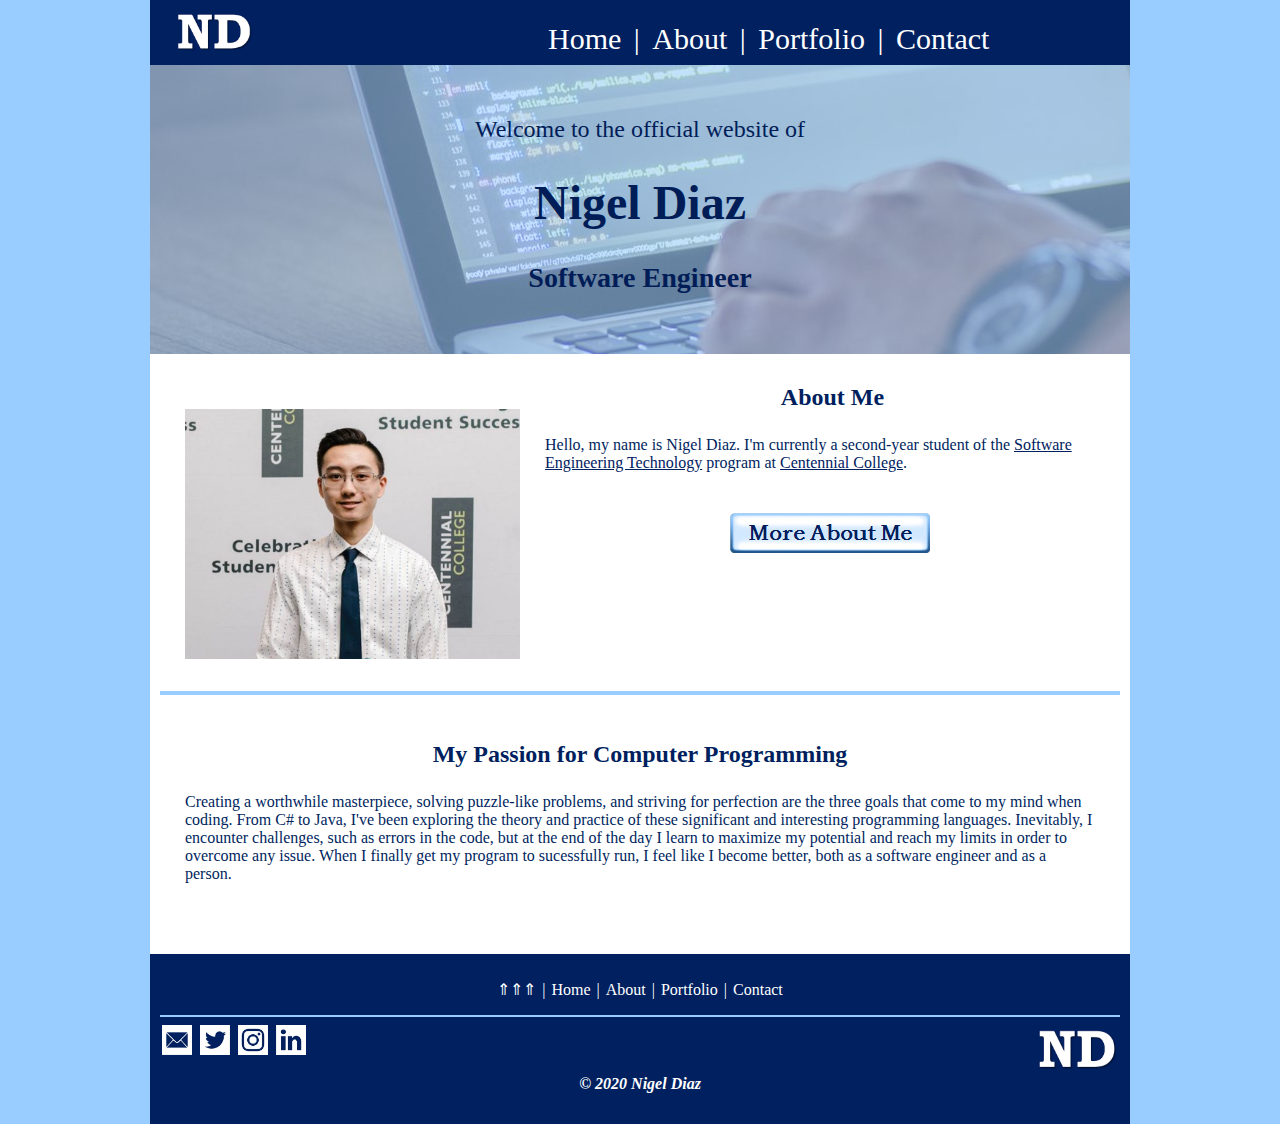
==== index.html @ babd36cc "Initial Commit" ====
﻿<!DOCTYPE html>
<!--Created by: Nigel Diaz - Created on: March 21, 2020 - Updated on March 24, 2020-->
<html dir="ltr" lang="en">

<head>
    <meta content="text/html; charset=utf-8" http-equiv="Content-Type" />
    <meta content="en-ca" http-equiv="Content-Language" />
    <link rel = "icon" href = "images/logo.png" />
    <title>Nigel Diaz</title>
    <meta content="nigel diaz, nigel, diaz, software engineer, software developer, programmer" name="keywords" />
    <meta content="This is the official website of Nigel Diaz. This site features Nigel's pre-career story and discusses about his passion for software engineering practices." name="description" />
    <link href="NigelDiazStyles.css" rel="stylesheet" type="text/css" />
        
</head>

<body onload="FP_preloadImgs(/*url*/'[R]file:/C:/Users/nigel/Documents/Nigel Diaz's Website Project/Nigel Diaz/[R]file:/C:/Users/nigel/Documents/Nigel Diaz's Website Project/Nigel Diaz/[R]file:/C:/Users/nigel/Documents/Nigel Diaz's Website Project/Nigel Diaz/[R]file:/C:/Users/nigel/Documents/Nigel Diaz's Website Project/Nigel Diaz/[R]file:/C:/Users/nigel/Documents/Nigel Diaz's Website Project/Nigel Diaz/images/button25.jpg',/*url*/'[R]file:/C:/Users/nigel/Documents/Nigel Diaz's Website Project/Nigel Diaz/images/button26.jpg''''''''',/*url*/'file:/C:/Users/nigel/AppData/Local/Microsoft/Windows/INetCache/Microsoft Expression Web 4/button2C.jpg'''',/*url*/'[R]file:///C:/Users/nigel/Documents/GitHub/nigeldiaz.github.io/nigeldiaz.github.io/[R]file:///C:/Users/nigel/Documents/GitHub/nigeldiaz.github.io/nigeldiaz.github.io/[R]file:///C:/Users/nigel/Documents/GitHub/nigeldiaz.github.io/nigeldiaz.github.io/[R]file:///C:/Users/nigel/Documents/Nigel Diaz's Website Project/Nigel Diaz/[R]file:///C:/Users/nigel/Documents/Nigel Diaz's Website Project/Nigel Diaz/[R]file:///C:/Users/nigel/Documents/Nigel Diaz's Website Project/Nigel Diaz/[R]file:///C:/Users/nigel/Documents/Nigel Diaz's Website Project/Nigel Diaz/[R]file:///C:/Users/nigel/Documents/Nigel Diaz's Website Project/Nigel Diaz/[R]file:///C:/Users/nigel/Documents/Nigel Diaz's Website Project/Nigel Diaz/[R]file:///C:/Users/nigel/Documents/Nigel Diaz's Website Project/Nigel Diaz/[R]file:///C:/Users/nigel/Documents/Nigel Diaz's Website Project/Nigel Diaz/[R]file:///C:/Users/nigel/Documents/Nigel Diaz's Website Project/Nigel Diaz/[R]file:///C:/Users/nigel/Documents/Nigel Diaz's Website Project/Nigel Diaz/[R]file:///C:/Users/nigel/Documents/Nigel Diaz's Website Project/Nigel Diaz/[R]file:///C:/Users/nigel/Documents/Nigel Diaz's Website Project/Nigel Diaz/[R]file:///C:/Users/nigel/Documents/Nigel Diaz's Website Project/Nigel Diaz/[R]file:///C:/Users/nigel/Documents/Nigel Diaz's Website Project/Nigel Diaz/[R]file:///C:/Users/nigel/Documents/Nigel Diaz's Website Project/Nigel Diaz/[R]file:///C:/Users/nigel/Documents/Nigel Diaz's Website Project/Nigel Diaz/[R]file:///C:/Users/nigel/Documents/Nigel Diaz's Website Project/Nigel Diaz/[R]file:///C:/Users/nigel/Documents/Nigel Diaz's Website Project/Nigel Diaz/[R]file:///C:/Users/nigel/Documents/Nigel Diaz's Website Project/Nigel Diaz/[R]file:///C:/Users/nigel/Documents/Nigel Diaz's Website Project/Nigel Diaz/[R]file:///C:/Users/nigel/Documents/Nigel Diaz's Website Project/Nigel Diaz/[R]file:///C:/Users/nigel/Documents/Nigel Diaz's Website Project/Nigel Diaz/[R]file:///C:/Users/nigel/Documents/Nigel Diaz's Website Project/Nigel Diaz/[R]file:///C:/Users/nigel/Documents/Nigel Diaz's Website Project/Nigel Diaz/[R]file:///C:/Users/nigel/Documents/Nigel Diaz's Website Project/Nigel Diaz/[R]file:///C:/Users/nigel/Documents/Nigel Diaz's Website Project/Nigel Diaz/[R]file:///C:/Users/nigel/Documents/Nigel Diaz's Website Project/Nigel Diaz/[R]file:///C:/Users/nigel/Documents/Nigel Diaz's Website Project/Nigel Diaz/[R]file:///C:/Users/nigel/Documents/Nigel Diaz's Website Project/Nigel Diaz/[R]file:///C:/Users/nigel/Documents/Nigel Diaz's Website Project/Nigel Diaz/[R]file:///C:/Users/nigel/Documents/Nigel Diaz's Website Project/Nigel Diaz/[R]file:///C:/Users/nigel/Documents/Nigel Diaz's Website Project/Nigel Diaz/[R]file:///C:/Users/nigel/Documents/Nigel Diaz's Website Project/Nigel Diaz/[R]file:///C:/Users/nigel/Documents/Nigel Diaz's Website Project/Nigel Diaz/[R]file:///C:/Users/nigel/Documents/Nigel Diaz's Website Project/Nigel Diaz/[R]file:///C:/Users/nigel/Documents/Nigel Diaz's Website Project/Nigel Diaz/[R]file:///C:/Users/nigel/Documents/Nigel Diaz's Website Project/Nigel Diaz/[R]file:///C:/Users/nigel/Documents/Nigel Diaz's Website Project/Nigel Diaz/[R]file:///C:/Users/nigel/Documents/Nigel Diaz's Website Project/Nigel Diaz/[R]file:///C:/Users/nigel/Documents/Nigel Diaz's Website Project/Nigel Diaz/[R]file:///C:/Users/nigel/Documents/Nigel Diaz's Website Project/Nigel Diaz/[R]file:///C:/Users/nigel/Documents/Nigel Diaz's Website Project/Nigel Diaz/[R]file:///C:/Users/nigel/Documents/Nigel Diaz's Website Project/Nigel Diaz/[R]file:///C:/Users/nigel/Documents/Nigel Diaz's Website Project/Nigel Diaz/[R]file:///C:/Users/nigel/Documents/Nigel Diaz's Website Project/Nigel Diaz/[R]file:///C:/Users/nigel/Documents/Nigel Diaz's Website Project/Nigel Diaz/[R]file:///C:/Users/nigel/Documents/Nigel Diaz's Website Project/Nigel Diaz/[R]file:///C:/Users/nigel/Documents/Nigel Diaz's Website Project/Nigel Diaz/[R]file:///C:/Users/nigel/Documents/Nigel Diaz's Website Project/Nigel Diaz/[R]file:///C:/Users/nigel/Documents/Nigel Diaz's Website Project/Nigel Diaz/[R]file:///C:/Users/nigel/Documents/Nigel Diaz's Website Project/Nigel Diaz/[R]file:///C:/Users/nigel/Documents/Nigel Diaz's Website Project/Nigel Diaz/[R]file:///C:/Users/nigel/Documents/Nigel Diaz's Website Project/Nigel Diaz/[R]file:///C:/Users/nigel/Documents/Nigel Diaz's Website Project/Nigel Diaz/[R]file:///C:/Users/nigel/Documents/Nigel Diaz's Website Project/Nigel Diaz/[R]file:///C:/Users/nigel/Documents/Nigel Diaz's Website Project/Nigel Diaz/[R]file:///C:/Users/nigel/Documents/Nigel Diaz's Website Project/Nigel Diaz/[R]file:///C:/Users/nigel/Documents/Nigel Diaz's Website Project/Nigel Diaz/[R]file:///C:/Users/nigel/Documents/Nigel Diaz's Website Project/Nigel Diaz/[R]file:///C:/Users/nigel/Documents/Nigel Diaz's Website Project/Nigel Diaz/[R]file:///C:/Users/nigel/Documents/Nigel Diaz's Website Project/Nigel Diaz/[R]file:///C:/Users/nigel/Documents/Nigel Diaz's Website Project/Nigel Diaz/[R]file:///C:/Users/nigel/Documents/Nigel Diaz's Website Project/Nigel Diaz/[R]file:///C:/Users/nigel/Documents/Nigel Diaz's Website Project/Nigel Diaz/images/button2D.jpg''''''''''''''''''''''''''''''''''''''''''''''''''''''''''''''''''''''''''''''''''''''''''''''''''''''''''''''''''''''''''''''''''''')">
<div id="allPage">

    <header>
        <div id="header" style="position: absolute; width: 980px; height: 65px; z-index: 1; left: 0px; top: 0px;">
            <div id="headerLogo" style="position: absolute; left: 11px; top: 7px; height: 51px; width: 96px; z-index: 1;">   
                <a href="index.html" title="The Official Website of Nigel Diaz">
                    <img alt="website logo" onmouseover="hoverHeaderLogo(this);" onmouseout="unhoverHeaderLogo(this);" src="images/header_logo.png" width="96" />
                </a>
            </div>
            <div id="navBar" style="position: absolute; left: 393px; top: 22px; width: 583px; height: 39px; z-index: 1">
                 <a href="index.html">Home</a> |
                 <a href="#">About</a> |
                 <a href="portfolio.html">Portfolio</a> |
                 <a href="#">Contact</a>
            </div>

        </div>
    </header>  
    
    <div id="pageTitle" style="position: absolute; left: 0px; top: 65px; width: 980px; height: 290px; z-index: 1">
        <br>
        <p>Welcome to the official website of</p>     
        <h1>Nigel Diaz</h1>
        <h3>Software Engineer</h3>  
    </div>
    
    <div id="pageInfo" style="position: absolute; left: 0px; top: 354px; width: 960px; height: 580px; z-index: 1">        
        <article>
            <img alt="Nigel Diaz at Centennial College Student Awards 2019" title="Nigel Diaz at Centennial College Student Awards 2019" src="images/Nigel_Diaz.jpg" height="250px" style="float:left; margin:25px;">
            <h2>About Me</h2>
            <p>
                Hello, my name is Nigel Diaz. I'm currently a second-year student of the 
		        <a href="https://www.centennialcollege.ca/programs-courses/schools/school-of-engineering-technology-and-applied-science/" title="Visit SETAS website" target="_blank">Software Engineering Technology</a> 
		        program at <a href="https://www.centennialcollege.ca/" title="Visit Centennial College's website" target="_blank">Centennial College</a>.
		    </p>
		    <a id="btnAboutMe" href="about.html" title="Get to know more about me">
	            <img alt="More About Me" height="40" onmousedown="clickAboutBtn(this);" onmouseout="unhoverAboutBtn(this);" onmouseover="hoverAboutBtn(this);" onmouseup="hoverAboutBtn(this);" src="images/button2B.jpg" style="border: 0" width="200">
	        </a>
	    </article>
	    
	    <br><br><br><br><br><br><br>
		<hr style = "border-style:solid; border-color:#99CCFF; border-width:2px;">	
		<br>
		
		<article>
		    <h2>My Passion for Computer Programming</h2>
		    <p>
		        Creating a worthwhile masterpiece, solving puzzle-like problems, and striving for perfection are 
		        the three goals that come to my mind when coding. From C# to Java, I've been exploring the theory
		        and practice of these significant and interesting programming languages. Inevitably, I encounter 
		        challenges, such as errors in the code, but at the end of the day I learn to maximize my potential 
		        and reach my limits in order to overcome any issue. When I finally get my program 
		        to sucessfully run, I feel like I become better, both as a software engineer and as a person.    
		               
		    </p>
		</article>
		
    </div>    
    
   <footer>    
    	<div id="footer" style="position: absolute; width: 960px; height: 150px; z-index: 1; left: 0px; top: 954px;">
    	    <p id="footerNav">
    	        <a href="#header" title="Go back to top">&uArr;&uArr;&uArr;</a> | 
    	        <a href="index.html" title="Visit Home page">Home</a> | 
    	        <a href="#" title="Get to know more about me">About</a> | 
    	        <a href="portfolio.html" title="Check out my portfolio">Portfolio</a> | 
    	        <a href="#" title="Get in touch with me">Contact</a>
    	    </p> 	 
    	    
    	    <hr style = "border-style:solid; border-color:#99CCFF; border-width:1px;">	    
			<a href="mailto:ndiaz3@my.centennnialcollege.ca?subject=I'd like to get in touch with you" title="Send me an email"> 			   	    	
			    <img alt="Email Icon" onmouseover="hoverEmailIcon(this);" onmouseout="unhoverEmailIcon(this);" height="30" src="images/email_icon.jpg" width="30">
			</a>
			<a href="https://twitter.com/_nigeldiaz" target="_blank" title="Follow me on Twitter">  
			    <img alt="Twitter Icon" onmouseover="hoverTwitterIcon(this);" onmouseout="unhoverTwitterIcon(this);" height="30" src="images/twitter_icon.jpg" width="30">
			</a>
			<a href="https://instagram.com/_nigeldiaz" target="_blank" title="Follow me on Instagram">
			    <img alt="Instagram Icon" onmouseover="hoverInstagramIcon(this);" onmouseout="unhoverInstagramIcon(this);" height="30" src="images/instagram_icon.jpg" width="30">
			</a>
			<a href="https://linkedin.com/in/nigel-d-870860179" target="_blank" title="Connect with me on LinkedIn">
			    <img alt="LinkedIn Icon" onmouseover="hoverLinkedInIcon(this);" onmouseout="unhoverLinkedInIcon(this);" height="30" src="images/linkedin_icon.jpg" width="30">
			</a>		
			<div id="footerLogo" style="position: absolute; left: 875px; top: 69px; width: 103px; height: 56px; z-index: 1">
            	<a href="index.html" title="The Official Website of Nigel Diaz">
            	    <img alt="website logo" onmouseover="hoverHeaderLogo(this);" onmouseout="unhoverHeaderLogo(this);" src="images/header_logo.png" width="100">
            	</a>
            </div>

			<p><strong><em>&copy; 2020 Nigel Diaz</em></strong></p>
		</div>        
    </footer>
     
</div>
<script src="nigeldiaz.js"></script>
</body>

</html>
---- NigelDiazStyles.css ----
﻿#allPage {
	width: 980px;
	position: relative;
	margin-right: auto;
	margin-left: auto;
}
#header {
	background-color: #002060;
	color: #FFFFFF;
	font-family: "Bookman Old Style";
}
#header a {
	padding: 5px;
	text-decoration: none;
	color: #FFFFFF;
}
#header a:hover {
	color: #002060;
	background-color: #FFFFFF;
	font-weight: bold;
}
#headerLogo a:hover {
	background-color: #002060;
}
#navBar {
	font-size: 30px;
}
#footer {
	padding: 10px;
	color: #FFFFFF;
	background-color: #002060;
	font-family: "Bookman Old Style";
}
#footer a {
	text-decoration: none;
	color: #FFFFFF;
	padding: 5px 2px 5px 2px;
}
#footerNav a:hover {
	background-color: #FFFFFF;
	color: #002060;
	font-weight: bolder;
}
#footer p {
	text-align: center;
}
#pageTitle {
	background-image: url('images/background.jpg');
	text-align: center;
	font-family: "Bookman Old Style";
	font-size: x-large;
	color: #001D58;
}
#pageInfo {
	padding: 10px;
	background-color: #FFFFFF;
	font-family: "Bookman Old Style";
	font-size: medium;
	color: #001F5E;
}
#pageInfo p {
	padding: 5px 25px 25px 25px;
}
#pageInfo h2 {
	text-align: center;
}
#btnAboutMe {
	padding-left: 185px;
}
body {
	margin: 0px;
	background-color: #99CCFF;
}
a {
		color: #002060;
	}
a:active {
	color: #99CCFF;
}
a:hover {
	color: #99CCFF;
}
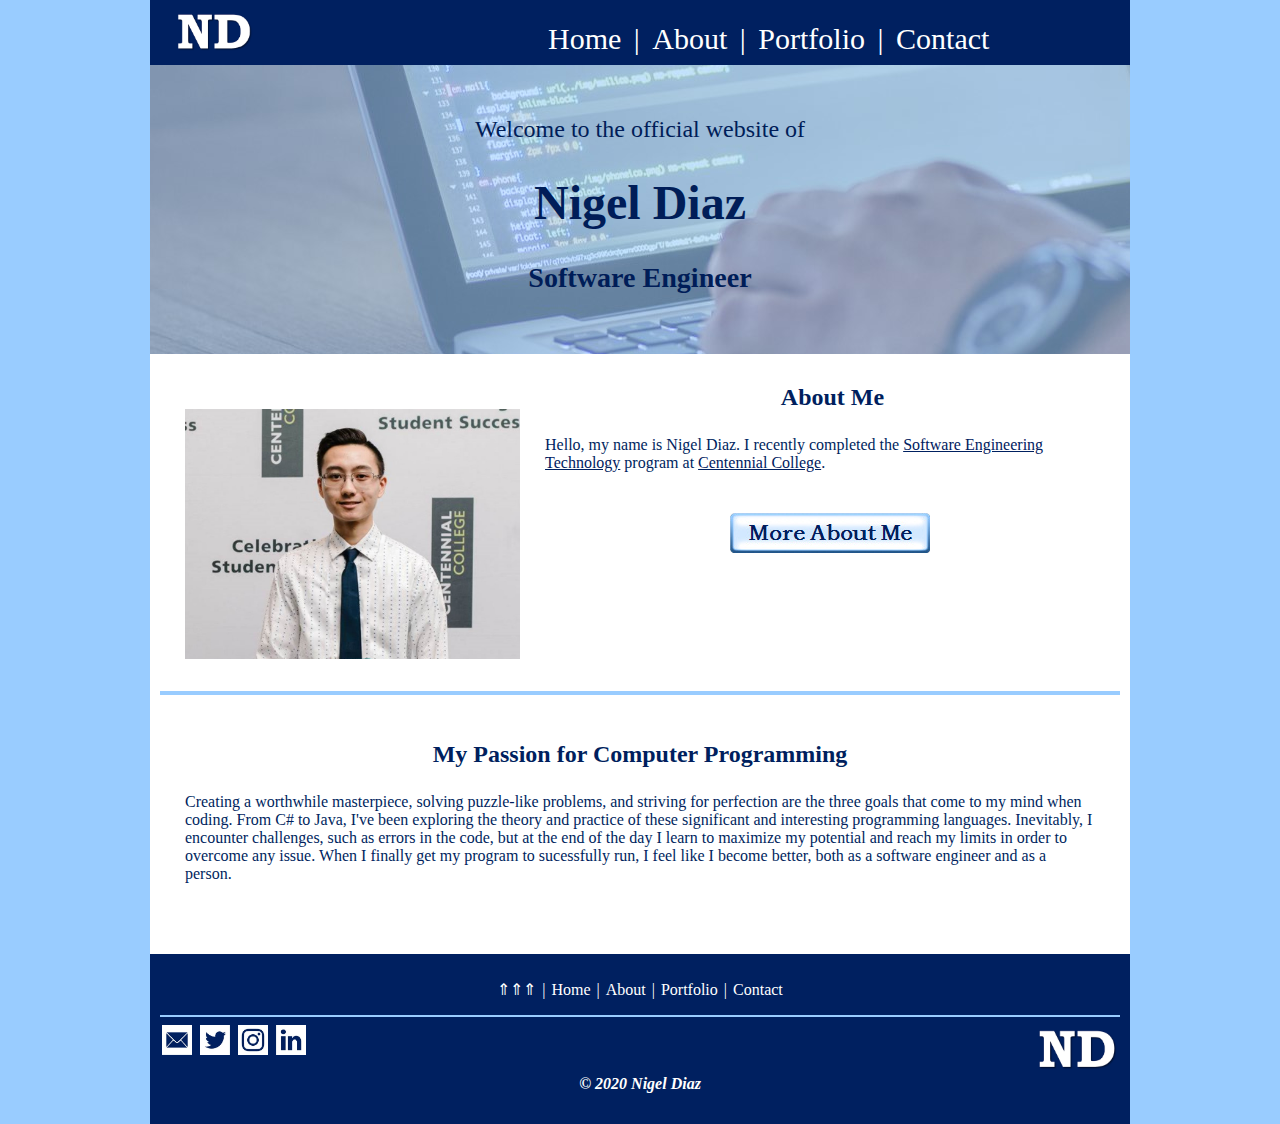
==== commit 7ad6c869: "Update index.html" ====
--- a/index.html
+++ b/index.html
@@ -13,7 +13,7 @@
         
 </head>
 
-<body onload="FP_preloadImgs(/*url*/'[R]file:/C:/Users/nigel/Documents/Nigel Diaz's Website Project/Nigel Diaz/[R]file:/C:/Users/nigel/Documents/Nigel Diaz's Website Project/Nigel Diaz/[R]file:/C:/Users/nigel/Documents/Nigel Diaz's Website Project/Nigel Diaz/[R]file:/C:/Users/nigel/Documents/Nigel Diaz's Website Project/Nigel Diaz/[R]file:/C:/Users/nigel/Documents/Nigel Diaz's Website Project/Nigel Diaz/images/button25.jpg',/*url*/'[R]file:/C:/Users/nigel/Documents/Nigel Diaz's Website Project/Nigel Diaz/images/button26.jpg''''''''',/*url*/'file:/C:/Users/nigel/AppData/Local/Microsoft/Windows/INetCache/Microsoft Expression Web 4/button2C.jpg'''',/*url*/'[R]file:///C:/Users/nigel/Documents/GitHub/nigeldiaz.github.io/nigeldiaz.github.io/[R]file:///C:/Users/nigel/Documents/GitHub/nigeldiaz.github.io/nigeldiaz.github.io/[R]file:///C:/Users/nigel/Documents/GitHub/nigeldiaz.github.io/nigeldiaz.github.io/[R]file:///C:/Users/nigel/Documents/Nigel Diaz's Website Project/Nigel Diaz/[R]file:///C:/Users/nigel/Documents/Nigel Diaz's Website Project/Nigel Diaz/[R]file:///C:/Users/nigel/Documents/Nigel Diaz's Website Project/Nigel Diaz/[R]file:///C:/Users/nigel/Documents/Nigel Diaz's Website Project/Nigel Diaz/[R]file:///C:/Users/nigel/Documents/Nigel Diaz's Website Project/Nigel Diaz/[R]file:///C:/Users/nigel/Documents/Nigel Diaz's Website Project/Nigel Diaz/[R]file:///C:/Users/nigel/Documents/Nigel Diaz's Website Project/Nigel Diaz/[R]file:///C:/Users/nigel/Documents/Nigel Diaz's Website Project/Nigel Diaz/[R]file:///C:/Users/nigel/Documents/Nigel Diaz's Website Project/Nigel Diaz/[R]file:///C:/Users/nigel/Documents/Nigel Diaz's Website Project/Nigel Diaz/[R]file:///C:/Users/nigel/Documents/Nigel Diaz's Website Project/Nigel Diaz/[R]file:///C:/Users/nigel/Documents/Nigel Diaz's Website Project/Nigel Diaz/[R]file:///C:/Users/nigel/Documents/Nigel Diaz's Website Project/Nigel Diaz/[R]file:///C:/Users/nigel/Documents/Nigel Diaz's Website Project/Nigel Diaz/[R]file:///C:/Users/nigel/Documents/Nigel Diaz's Website Project/Nigel Diaz/[R]file:///C:/Users/nigel/Documents/Nigel Diaz's Website Project/Nigel Diaz/[R]file:///C:/Users/nigel/Documents/Nigel Diaz's Website Project/Nigel Diaz/[R]file:///C:/Users/nigel/Documents/Nigel Diaz's Website Project/Nigel Diaz/[R]file:///C:/Users/nigel/Documents/Nigel Diaz's Website Project/Nigel Diaz/[R]file:///C:/Users/nigel/Documents/Nigel Diaz's Website Project/Nigel Diaz/[R]file:///C:/Users/nigel/Documents/Nigel Diaz's Website Project/Nigel Diaz/[R]file:///C:/Users/nigel/Documents/Nigel Diaz's Website Project/Nigel Diaz/[R]file:///C:/Users/nigel/Documents/Nigel Diaz's Website Project/Nigel Diaz/[R]file:///C:/Users/nigel/Documents/Nigel Diaz's Website Project/Nigel Diaz/[R]file:///C:/Users/nigel/Documents/Nigel Diaz's Website Project/Nigel Diaz/[R]file:///C:/Users/nigel/Documents/Nigel Diaz's Website Project/Nigel Diaz/[R]file:///C:/Users/nigel/Documents/Nigel Diaz's Website Project/Nigel Diaz/[R]file:///C:/Users/nigel/Documents/Nigel Diaz's Website Project/Nigel Diaz/[R]file:///C:/Users/nigel/Documents/Nigel Diaz's Website Project/Nigel Diaz/[R]file:///C:/Users/nigel/Documents/Nigel Diaz's Website Project/Nigel Diaz/[R]file:///C:/Users/nigel/Documents/Nigel Diaz's Website Project/Nigel Diaz/[R]file:///C:/Users/nigel/Documents/Nigel Diaz's Website Project/Nigel Diaz/[R]file:///C:/Users/nigel/Documents/Nigel Diaz's Website Project/Nigel Diaz/[R]file:///C:/Users/nigel/Documents/Nigel Diaz's Website Project/Nigel Diaz/[R]file:///C:/Users/nigel/Documents/Nigel Diaz's Website Project/Nigel Diaz/[R]file:///C:/Users/nigel/Documents/Nigel Diaz's Website Project/Nigel Diaz/[R]file:///C:/Users/nigel/Documents/Nigel Diaz's Website Project/Nigel Diaz/[R]file:///C:/Users/nigel/Documents/Nigel Diaz's Website Project/Nigel Diaz/[R]file:///C:/Users/nigel/Documents/Nigel Diaz's Website Project/Nigel Diaz/[R]file:///C:/Users/nigel/Documents/Nigel Diaz's Website Project/Nigel Diaz/[R]file:///C:/Users/nigel/Documents/Nigel Diaz's Website Project/Nigel Diaz/[R]file:///C:/Users/nigel/Documents/Nigel Diaz's Website Project/Nigel Diaz/[R]file:///C:/Users/nigel/Documents/Nigel Diaz's Website Project/Nigel Diaz/[R]file:///C:/Users/nigel/Documents/Nigel Diaz's Website Project/Nigel Diaz/[R]file:///C:/Users/nigel/Documents/Nigel Diaz's Website Project/Nigel Diaz/[R]file:///C:/Users/nigel/Documents/Nigel Diaz's Website Project/Nigel Diaz/[R]file:///C:/Users/nigel/Documents/Nigel Diaz's Website Project/Nigel Diaz/[R]file:///C:/Users/nigel/Documents/Nigel Diaz's Website Project/Nigel Diaz/[R]file:///C:/Users/nigel/Documents/Nigel Diaz's Website Project/Nigel Diaz/[R]file:///C:/Users/nigel/Documents/Nigel Diaz's Website Project/Nigel Diaz/[R]file:///C:/Users/nigel/Documents/Nigel Diaz's Website Project/Nigel Diaz/[R]file:///C:/Users/nigel/Documents/Nigel Diaz's Website Project/Nigel Diaz/[R]file:///C:/Users/nigel/Documents/Nigel Diaz's Website Project/Nigel Diaz/[R]file:///C:/Users/nigel/Documents/Nigel Diaz's Website Project/Nigel Diaz/[R]file:///C:/Users/nigel/Documents/Nigel Diaz's Website Project/Nigel Diaz/[R]file:///C:/Users/nigel/Documents/Nigel Diaz's Website Project/Nigel Diaz/[R]file:///C:/Users/nigel/Documents/Nigel Diaz's Website Project/Nigel Diaz/[R]file:///C:/Users/nigel/Documents/Nigel Diaz's Website Project/Nigel Diaz/[R]file:///C:/Users/nigel/Documents/Nigel Diaz's Website Project/Nigel Diaz/[R]file:///C:/Users/nigel/Documents/Nigel Diaz's Website Project/Nigel Diaz/[R]file:///C:/Users/nigel/Documents/Nigel Diaz's Website Project/Nigel Diaz/[R]file:///C:/Users/nigel/Documents/Nigel Diaz's Website Project/Nigel Diaz/[R]file:///C:/Users/nigel/Documents/Nigel Diaz's Website Project/Nigel Diaz/[R]file:///C:/Users/nigel/Documents/Nigel Diaz's Website Project/Nigel Diaz/images/button2D.jpg''''''''''''''''''''''''''''''''''''''''''''''''''''''''''''''''''''''''''''''''''''''''''''''''''''''''''''''''''''''''''''''''''''')">
+<body onload="FP_preloadImgs(/*url*/'[R]file:/C:/Users/nigel/Documents/Nigel Diaz's Website Project/Nigel Diaz/[R]file:/C:/Users/nigel/Documents/Nigel Diaz's Website Project/Nigel Diaz/[R]file:/C:/Users/nigel/Documents/Nigel Diaz's Website Project/Nigel Diaz/[R]file:/C:/Users/nigel/Documents/Nigel Diaz's Website Project/Nigel Diaz/[R]file:/C:/Users/nigel/Documents/Nigel Diaz's Website Project/Nigel Diaz/images/button25.jpg',/*url*/'[R]file:/C:/Users/nigel/Documents/Nigel Diaz's Website Project/Nigel Diaz/images/button26.jpg''''''''',/*url*/'file:/C:/Users/nigel/AppData/Local/Microsoft/Windows/INetCache/Microsoft Expression Web 4/button2C.jpg'''',/*url*/'[R]file:///C:/Users/nigel/Documents/GitHub/nigeldiaz.github.io/[R]file:///C:/Users/nigel/Documents/GitHub/nigeldiaz.github.io/[R]file:///C:/Users/nigel/Documents/GitHub/nigeldiaz.github.io/nigeldiaz.github.io/[R]file:///C:/Users/nigel/Documents/GitHub/nigeldiaz.github.io/nigeldiaz.github.io/[R]file:///C:/Users/nigel/Documents/GitHub/nigeldiaz.github.io/nigeldiaz.github.io/[R]file:///C:/Users/nigel/Documents/Nigel Diaz's Website Project/Nigel Diaz/[R]file:///C:/Users/nigel/Documents/Nigel Diaz's Website Project/Nigel Diaz/[R]file:///C:/Users/nigel/Documents/Nigel Diaz's Website Project/Nigel Diaz/[R]file:///C:/Users/nigel/Documents/Nigel Diaz's Website Project/Nigel Diaz/[R]file:///C:/Users/nigel/Documents/Nigel Diaz's Website Project/Nigel Diaz/[R]file:///C:/Users/nigel/Documents/Nigel Diaz's Website Project/Nigel Diaz/[R]file:///C:/Users/nigel/Documents/Nigel Diaz's Website Project/Nigel Diaz/[R]file:///C:/Users/nigel/Documents/Nigel Diaz's Website Project/Nigel Diaz/[R]file:///C:/Users/nigel/Documents/Nigel Diaz's Website Project/Nigel Diaz/[R]file:///C:/Users/nigel/Documents/Nigel Diaz's Website Project/Nigel Diaz/[R]file:///C:/Users/nigel/Documents/Nigel Diaz's Website Project/Nigel Diaz/[R]file:///C:/Users/nigel/Documents/Nigel Diaz's Website Project/Nigel Diaz/[R]file:///C:/Users/nigel/Documents/Nigel Diaz's Website Project/Nigel Diaz/[R]file:///C:/Users/nigel/Documents/Nigel Diaz's Website Project/Nigel Diaz/[R]file:///C:/Users/nigel/Documents/Nigel Diaz's Website Project/Nigel Diaz/[R]file:///C:/Users/nigel/Documents/Nigel Diaz's Website Project/Nigel Diaz/[R]file:///C:/Users/nigel/Documents/Nigel Diaz's Website Project/Nigel Diaz/[R]file:///C:/Users/nigel/Documents/Nigel Diaz's Website Project/Nigel Diaz/[R]file:///C:/Users/nigel/Documents/Nigel Diaz's Website Project/Nigel Diaz/[R]file:///C:/Users/nigel/Documents/Nigel Diaz's Website Project/Nigel Diaz/[R]file:///C:/Users/nigel/Documents/Nigel Diaz's Website Project/Nigel Diaz/[R]file:///C:/Users/nigel/Documents/Nigel Diaz's Website Project/Nigel Diaz/[R]file:///C:/Users/nigel/Documents/Nigel Diaz's Website Project/Nigel Diaz/[R]file:///C:/Users/nigel/Documents/Nigel Diaz's Website Project/Nigel Diaz/[R]file:///C:/Users/nigel/Documents/Nigel Diaz's Website Project/Nigel Diaz/[R]file:///C:/Users/nigel/Documents/Nigel Diaz's Website Project/Nigel Diaz/[R]file:///C:/Users/nigel/Documents/Nigel Diaz's Website Project/Nigel Diaz/[R]file:///C:/Users/nigel/Documents/Nigel Diaz's Website Project/Nigel Diaz/[R]file:///C:/Users/nigel/Documents/Nigel Diaz's Website Project/Nigel Diaz/[R]file:///C:/Users/nigel/Documents/Nigel Diaz's Website Project/Nigel Diaz/[R]file:///C:/Users/nigel/Documents/Nigel Diaz's Website Project/Nigel Diaz/[R]file:///C:/Users/nigel/Documents/Nigel Diaz's Website Project/Nigel Diaz/[R]file:///C:/Users/nigel/Documents/Nigel Diaz's Website Project/Nigel Diaz/[R]file:///C:/Users/nigel/Documents/Nigel Diaz's Website Project/Nigel Diaz/[R]file:///C:/Users/nigel/Documents/Nigel Diaz's Website Project/Nigel Diaz/[R]file:///C:/Users/nigel/Documents/Nigel Diaz's Website Project/Nigel Diaz/[R]file:///C:/Users/nigel/Documents/Nigel Diaz's Website Project/Nigel Diaz/[R]file:///C:/Users/nigel/Documents/Nigel Diaz's Website Project/Nigel Diaz/[R]file:///C:/Users/nigel/Documents/Nigel Diaz's Website Project/Nigel Diaz/[R]file:///C:/Users/nigel/Documents/Nigel Diaz's Website Project/Nigel Diaz/[R]file:///C:/Users/nigel/Documents/Nigel Diaz's Website Project/Nigel Diaz/[R]file:///C:/Users/nigel/Documents/Nigel Diaz's Website Project/Nigel Diaz/[R]file:///C:/Users/nigel/Documents/Nigel Diaz's Website Project/Nigel Diaz/[R]file:///C:/Users/nigel/Documents/Nigel Diaz's Website Project/Nigel Diaz/[R]file:///C:/Users/nigel/Documents/Nigel Diaz's Website Project/Nigel Diaz/[R]file:///C:/Users/nigel/Documents/Nigel Diaz's Website Project/Nigel Diaz/[R]file:///C:/Users/nigel/Documents/Nigel Diaz's Website Project/Nigel Diaz/[R]file:///C:/Users/nigel/Documents/Nigel Diaz's Website Project/Nigel Diaz/[R]file:///C:/Users/nigel/Documents/Nigel Diaz's Website Project/Nigel Diaz/[R]file:///C:/Users/nigel/Documents/Nigel Diaz's Website Project/Nigel Diaz/[R]file:///C:/Users/nigel/Documents/Nigel Diaz's Website Project/Nigel Diaz/[R]file:///C:/Users/nigel/Documents/Nigel Diaz's Website Project/Nigel Diaz/[R]file:///C:/Users/nigel/Documents/Nigel Diaz's Website Project/Nigel Diaz/[R]file:///C:/Users/nigel/Documents/Nigel Diaz's Website Project/Nigel Diaz/[R]file:///C:/Users/nigel/Documents/Nigel Diaz's Website Project/Nigel Diaz/[R]file:///C:/Users/nigel/Documents/Nigel Diaz's Website Project/Nigel Diaz/[R]file:///C:/Users/nigel/Documents/Nigel Diaz's Website Project/Nigel Diaz/[R]file:///C:/Users/nigel/Documents/Nigel Diaz's Website Project/Nigel Diaz/[R]file:///C:/Users/nigel/Documents/Nigel Diaz's Website Project/Nigel Diaz/[R]file:///C:/Users/nigel/Documents/Nigel Diaz's Website Project/Nigel Diaz/[R]file:///C:/Users/nigel/Documents/Nigel Diaz's Website Project/Nigel Diaz/[R]file:///C:/Users/nigel/Documents/Nigel Diaz's Website Project/Nigel Diaz/[R]file:///C:/Users/nigel/Documents/Nigel Diaz's Website Project/Nigel Diaz/[R]file:///C:/Users/nigel/Documents/Nigel Diaz's Website Project/Nigel Diaz/images/button2D.jpg''''''''''''''''''''''''''''''''''''''''''''''''''''''''''''''''''''''''''''''''''''''''''''''''''''''''''''''''''''''''''''''''''''''''')">
 <div id="allPage">
 
     <header>
@@ -45,7 +45,7 @@
             <img alt="Nigel Diaz at Centennial College Student Awards 2019" title="Nigel Diaz at Centennial College Student Awards 2019" src="images/Nigel_Diaz.jpg" height="250px" style="float:left; margin:25px;">
             <h2>About Me</h2>
             <p>
-                Hello, my name is Nigel Diaz. I'm currently a second-year student of the 
+                Hello, my name is Nigel Diaz. I recently completed the 
 		        <a href="https://www.centennialcollege.ca/programs-courses/schools/school-of-engineering-technology-and-applied-science/" title="Visit SETAS website" target="_blank">Software Engineering Technology</a> 
 		        program at <a href="https://www.centennialcollege.ca/" title="Visit Centennial College's website" target="_blank">Centennial College</a>.
 		    </p>
@@ -93,7 +93,7 @@
 			<a href="https://instagram.com/_nigeldiaz" target="_blank" title="Follow me on Instagram">
 			    <img alt="Instagram Icon" onmouseover="hoverInstagramIcon(this);" onmouseout="unhoverInstagramIcon(this);" height="30" src="images/instagram_icon.jpg" width="30">
 			</a>
-			<a href="https://linkedin.com/in/nigel-d-870860179" target="_blank" title="Connect with me on LinkedIn">
+			<a href="https://linkedin.com/in/nigel-diaz" target="_blank" title="Connect with me on LinkedIn">
 			    <img alt="LinkedIn Icon" onmouseover="hoverLinkedInIcon(this);" onmouseout="unhoverLinkedInIcon(this);" height="30" src="images/linkedin_icon.jpg" width="30">
 			</a>		
 			<div id="footerLogo" style="position: absolute; left: 875px; top: 69px; width: 103px; height: 56px; z-index: 1">
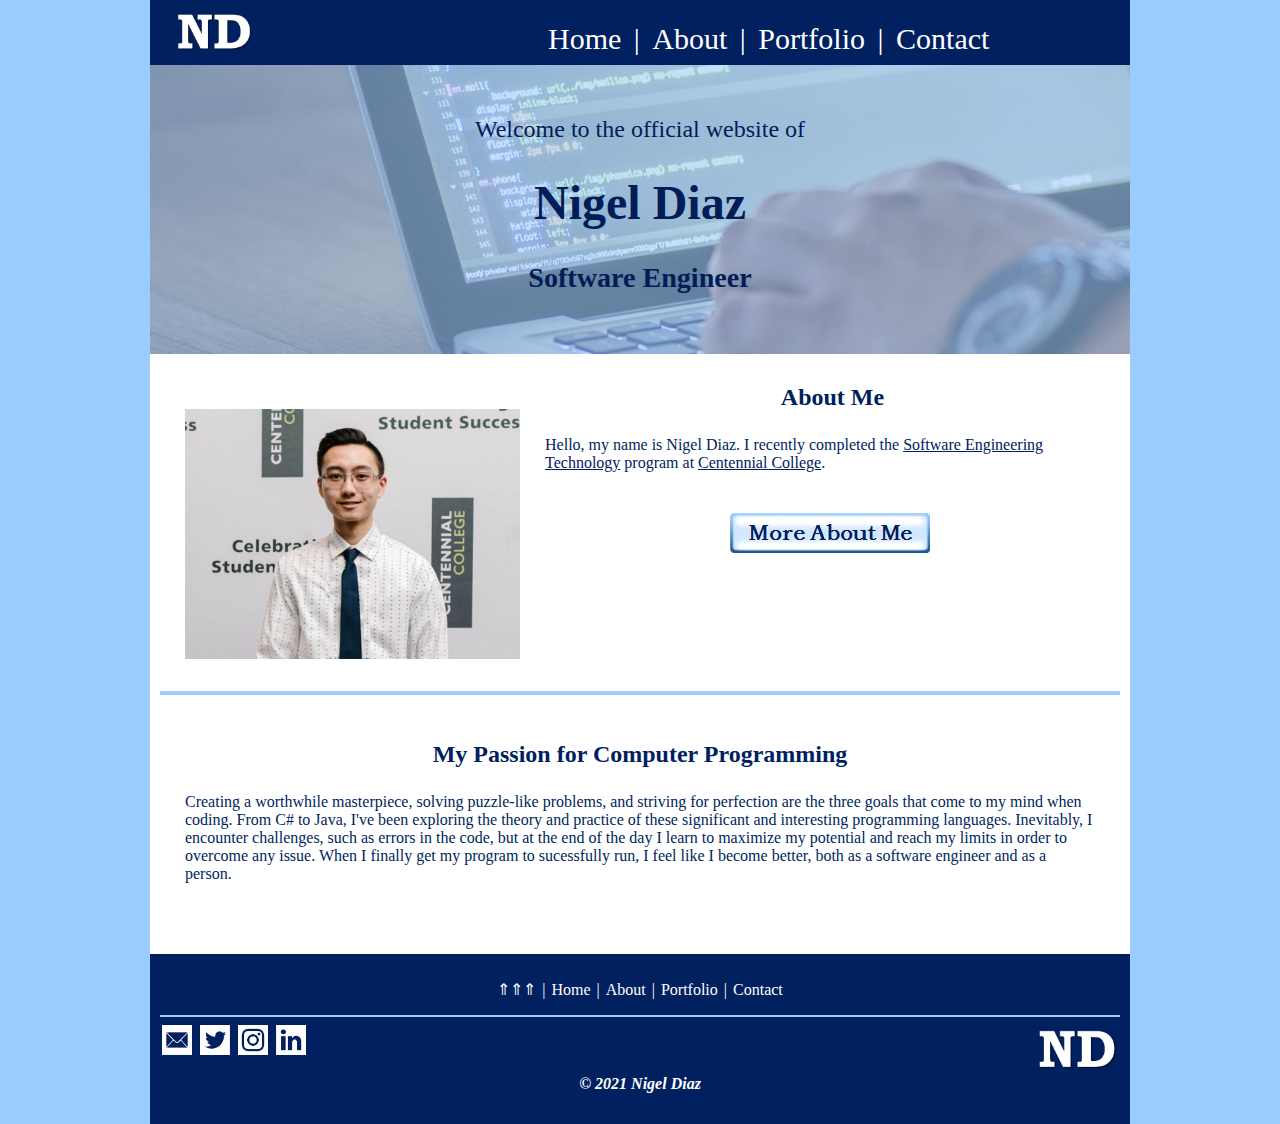
==== commit b257723a: "Update index.html and portfolio.html" ====
--- a/index.html
+++ b/index.html
@@ -102,7 +102,7 @@
             	</a>
             </div>
 
-			<p><strong><em>&copy; 2020 Nigel Diaz</em></strong></p>
+			<p><strong><em>&copy; 2021 Nigel Diaz</em></strong></p>
 		</div>        
     </footer>
      
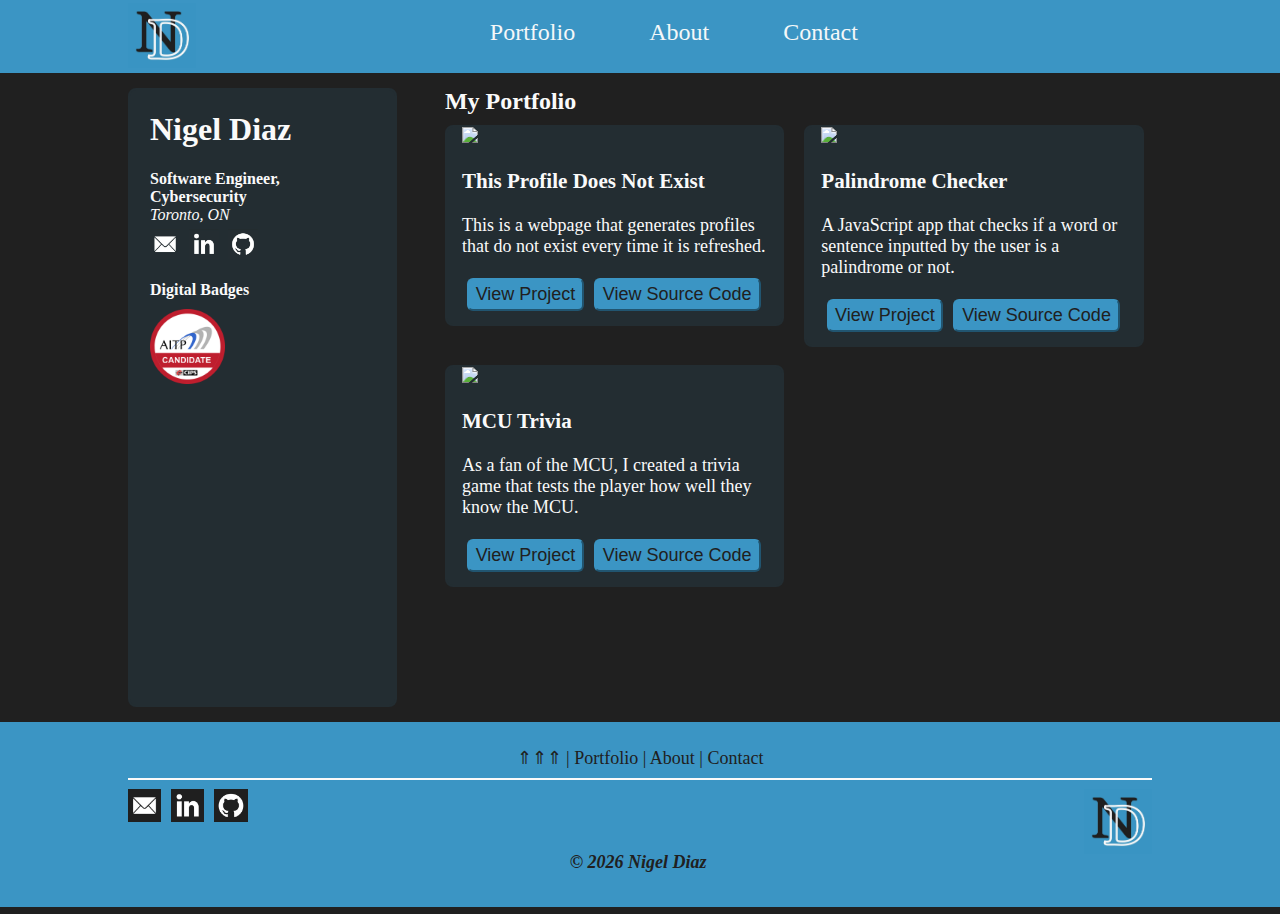
==== commit f6b493c6: "updated portfolio" ====
--- a/index.html
+++ b/index.html
@@ -1,113 +1,80 @@
-﻿<!DOCTYPE html>
-<!--Created by: Nigel Diaz - Created on: March 21, 2020 - Updated on March 24, 2020-->
-<html dir="ltr" lang="en">
-
-<head>
-    <meta content="text/html; charset=utf-8" http-equiv="Content-Type" />
-    <meta content="en-ca" http-equiv="Content-Language" />
-    <link rel = "icon" href = "images/logo.png" />
-    <title>Nigel Diaz</title>
-    <meta content="nigel diaz, nigel, diaz, software engineer, software developer, programmer" name="keywords" />
-    <meta content="This is the official website of Nigel Diaz. This site features Nigel's pre-career story and discusses about his passion for software engineering practices." name="description" />
-    <link href="NigelDiazStyles.css" rel="stylesheet" type="text/css" />
-        
-</head>
-
-<body onload="FP_preloadImgs(/*url*/'[R]file:/C:/Users/nigel/Documents/Nigel Diaz's Website Project/Nigel Diaz/[R]file:/C:/Users/nigel/Documents/Nigel Diaz's Website Project/Nigel Diaz/[R]file:/C:/Users/nigel/Documents/Nigel Diaz's Website Project/Nigel Diaz/[R]file:/C:/Users/nigel/Documents/Nigel Diaz's Website Project/Nigel Diaz/[R]file:/C:/Users/nigel/Documents/Nigel Diaz's Website Project/Nigel Diaz/images/button25.jpg',/*url*/'[R]file:/C:/Users/nigel/Documents/Nigel Diaz's Website Project/Nigel Diaz/images/button26.jpg''''''''',/*url*/'file:/C:/Users/nigel/AppData/Local/Microsoft/Windows/INetCache/Microsoft Expression Web 4/button2C.jpg'''',/*url*/'[R]file:///C:/Users/nigel/Documents/GitHub/nigeldiaz.github.io/[R]file:///C:/Users/nigel/Documents/GitHub/nigeldiaz.github.io/[R]file:///C:/Users/nigel/Documents/GitHub/nigeldiaz.github.io/nigeldiaz.github.io/[R]file:///C:/Users/nigel/Documents/GitHub/nigeldiaz.github.io/nigeldiaz.github.io/[R]file:///C:/Users/nigel/Documents/GitHub/nigeldiaz.github.io/nigeldiaz.github.io/[R]file:///C:/Users/nigel/Documents/Nigel Diaz's Website Project/Nigel Diaz/[R]file:///C:/Users/nigel/Documents/Nigel Diaz's Website Project/Nigel Diaz/[R]file:///C:/Users/nigel/Documents/Nigel Diaz's Website Project/Nigel Diaz/[R]file:///C:/Users/nigel/Documents/Nigel Diaz's Website Project/Nigel Diaz/[R]file:///C:/Users/nigel/Documents/Nigel Diaz's Website Project/Nigel Diaz/[R]file:///C:/Users/nigel/Documents/Nigel Diaz's Website Project/Nigel Diaz/[R]file:///C:/Users/nigel/Documents/Nigel Diaz's Website Project/Nigel Diaz/[R]file:///C:/Users/nigel/Documents/Nigel Diaz's Website Project/Nigel Diaz/[R]file:///C:/Users/nigel/Documents/Nigel Diaz's Website Project/Nigel Diaz/[R]file:///C:/Users/nigel/Documents/Nigel Diaz's Website Project/Nigel Diaz/[R]file:///C:/Users/nigel/Documents/Nigel Diaz's Website Project/Nigel Diaz/[R]file:///C:/Users/nigel/Documents/Nigel Diaz's Website Project/Nigel Diaz/[R]file:///C:/Users/nigel/Documents/Nigel Diaz's Website Project/Nigel Diaz/[R]file:///C:/Users/nigel/Documents/Nigel Diaz's Website Project/Nigel Diaz/[R]file:///C:/Users/nigel/Documents/Nigel Diaz's Website Project/Nigel Diaz/[R]file:///C:/Users/nigel/Documents/Nigel Diaz's Website Project/Nigel Diaz/[R]file:///C:/Users/nigel/Documents/Nigel Diaz's Website Project/Nigel Diaz/[R]file:///C:/Users/nigel/Documents/Nigel Diaz's Website Project/Nigel Diaz/[R]file:///C:/Users/nigel/Documents/Nigel Diaz's Website Project/Nigel Diaz/[R]file:///C:/Users/nigel/Documents/Nigel Diaz's Website Project/Nigel Diaz/[R]file:///C:/Users/nigel/Documents/Nigel Diaz's Website Project/Nigel Diaz/[R]file:///C:/Users/nigel/Documents/Nigel Diaz's Website Project/Nigel Diaz/[R]file:///C:/Users/nigel/Documents/Nigel Diaz's Website Project/Nigel Diaz/[R]file:///C:/Users/nigel/Documents/Nigel Diaz's Website Project/Nigel Diaz/[R]file:///C:/Users/nigel/Documents/Nigel Diaz's Website Project/Nigel Diaz/[R]file:///C:/Users/nigel/Documents/Nigel Diaz's Website Project/Nigel Diaz/[R]file:///C:/Users/nigel/Documents/Nigel Diaz's Website Project/Nigel Diaz/[R]file:///C:/Users/nigel/Documents/Nigel Diaz's Website Project/Nigel Diaz/[R]file:///C:/Users/nigel/Documents/Nigel Diaz's Website Project/Nigel Diaz/[R]file:///C:/Users/nigel/Documents/Nigel Diaz's Website Project/Nigel Diaz/[R]file:///C:/Users/nigel/Documents/Nigel Diaz's Website Project/Nigel Diaz/[R]file:///C:/Users/nigel/Documents/Nigel Diaz's Website Project/Nigel Diaz/[R]file:///C:/Users/nigel/Documents/Nigel Diaz's Website Project/Nigel Diaz/[R]file:///C:/Users/nigel/Documents/Nigel Diaz's Website Project/Nigel Diaz/[R]file:///C:/Users/nigel/Documents/Nigel Diaz's Website Project/Nigel Diaz/[R]file:///C:/Users/nigel/Documents/Nigel Diaz's Website Project/Nigel Diaz/[R]file:///C:/Users/nigel/Documents/Nigel Diaz's Website Project/Nigel Diaz/[R]file:///C:/Users/nigel/Documents/Nigel Diaz's Website Project/Nigel Diaz/[R]file:///C:/Users/nigel/Documents/Nigel Diaz's Website Project/Nigel Diaz/[R]file:///C:/Users/nigel/Documents/Nigel Diaz's Website Project/Nigel Diaz/[R]file:///C:/Users/nigel/Documents/Nigel Diaz's Website Project/Nigel Diaz/[R]file:///C:/Users/nigel/Documents/Nigel Diaz's Website Project/Nigel Diaz/[R]file:///C:/Users/nigel/Documents/Nigel Diaz's Website Project/Nigel Diaz/[R]file:///C:/Users/nigel/Documents/Nigel Diaz's Website Project/Nigel Diaz/[R]file:///C:/Users/nigel/Documents/Nigel Diaz's Website Project/Nigel Diaz/[R]file:///C:/Users/nigel/Documents/Nigel Diaz's Website Project/Nigel Diaz/[R]file:///C:/Users/nigel/Documents/Nigel Diaz's Website Project/Nigel Diaz/[R]file:///C:/Users/nigel/Documents/Nigel Diaz's Website Project/Nigel Diaz/[R]file:///C:/Users/nigel/Documents/Nigel Diaz's Website Project/Nigel Diaz/[R]file:///C:/Users/nigel/Documents/Nigel Diaz's Website Project/Nigel Diaz/[R]file:///C:/Users/nigel/Documents/Nigel Diaz's Website Project/Nigel Diaz/[R]file:///C:/Users/nigel/Documents/Nigel Diaz's Website Project/Nigel Diaz/[R]file:///C:/Users/nigel/Documents/Nigel Diaz's Website Project/Nigel Diaz/[R]file:///C:/Users/nigel/Documents/Nigel Diaz's Website Project/Nigel Diaz/[R]file:///C:/Users/nigel/Documents/Nigel Diaz's Website Project/Nigel Diaz/[R]file:///C:/Users/nigel/Documents/Nigel Diaz's Website Project/Nigel Diaz/[R]file:///C:/Users/nigel/Documents/Nigel Diaz's Website Project/Nigel Diaz/[R]file:///C:/Users/nigel/Documents/Nigel Diaz's Website Project/Nigel Diaz/[R]file:///C:/Users/nigel/Documents/Nigel Diaz's Website Project/Nigel Diaz/[R]file:///C:/Users/nigel/Documents/Nigel Diaz's Website Project/Nigel Diaz/[R]file:///C:/Users/nigel/Documents/Nigel Diaz's Website Project/Nigel Diaz/[R]file:///C:/Users/nigel/Documents/Nigel Diaz's Website Project/Nigel Diaz/[R]file:///C:/Users/nigel/Documents/Nigel Diaz's Website Project/Nigel Diaz/[R]file:///C:/Users/nigel/Documents/Nigel Diaz's Website Project/Nigel Diaz/images/button2D.jpg''''''''''''''''''''''''''''''''''''''''''''''''''''''''''''''''''''''''''''''''''''''''''''''''''''''''''''''''''''''''''''''''''''''''')">
-<div id="allPage">
-
-    <header>
-        <div id="header" style="position: absolute; width: 980px; height: 65px; z-index: 1; left: 0px; top: 0px;">
-            <div id="headerLogo" style="position: absolute; left: 11px; top: 7px; height: 51px; width: 96px; z-index: 1;">   
-                <a href="index.html" title="The Official Website of Nigel Diaz">
-                    <img alt="website logo" onmouseover="hoverHeaderLogo(this);" onmouseout="unhoverHeaderLogo(this);" src="images/header_logo.png" width="96" />
+<!DOCTYPE html>
+<!--
+    Created by: Nigel Diaz
+    Created on: July 2, 2022
+    Last Updated on: July 6, 2022
+-->
+<html lang="en">
+    <head>
+        <meta content="text/html; charset=utf-8" http-equiv="Content-Type" />
+        <meta content="en-ca" http-equiv="Content-Language" />
+        <link rel = "icon" href = "images/logo.png" />
+        <title>Nigel Diaz | Official Portfolio</title>
+        <meta content="nigel diaz, nigel, diaz, software engineer, cybersecurity" name="keywords" />
+        <meta content="This is the official portfolio website of Nigel Diaz." name="description" />
+        <meta name="viewport" content="width=device-width, initial-scale=0.85">
+        <link href="css/index-styles.css" rel="stylesheet" type="text/css" />
+    </head>
+    <body>
+        <header id="header">
+            <a href="index.html" title="The Official Portfolio of Nigel Diaz">
+                <img src="images/nigel_diaz_logo.jpg" alt="Nigel Diaz's logo">
+            </a>
+            <ul>
+                <li><a href="index.html" title="Portfolio">Portfolio</a></li>
+                <li><a href="about.html" title="About">About</a></li>
+                <li><a href="contact.html" title="Contact">Contact</a></li>
+            </ul>
+        </header>
+        <main>
+            <div id="sideContent">
+                <h1>Nigel Diaz</h1>
+                <strong>Software Engineer, Cybersecurity</strong>
+                <br/>
+                <em>Toronto, ON</em>
+                <br/>
+                <a href="https://formsubmit.co/el/hacova" target="_blank" title="Email"> 
+                    <img id="iconEmailProfile" src="images/email-icon-profile.jpg" alt="Email Icon">
+                </a>
+                <a href="https://linkedin.com/in/nigel-diaz" target="_blank" title="LinkedIn">
+                    <img id="iconLinkedInProfile" src="images/linkedin-icon-profile.jpg" alt="LinkedIn Icon">  
+                </a>
+                <a href="https://github.com/nigeldiaz" target="_blank" title="GitHub">
+                    <img id="iconGitHubProfile" src="images/github-icon-profile.jpg" alt="GitHub Icon"> 
+                </a>    
+                <br/><br/>
+                <strong>Digital Badges</strong>
+                <br/>
+                <img src="images/aitp-badge.png" alt="AITP (Associate Information Technology Professional) Badge" title="AITP (Associate Information Technology Professional) Badge">          
+            </div>
+            <div id="mainContent">
+                <strong>My Portfolio</strong>
+                <div id="projects"></div>
+            </div>
+        </main>        
+        <footer>
+            <a href="#header" title="Go back to top of page">&uArr;&uArr;&uArr;</a> |
+            <a href="index.html" title="Portfolio">Portfolio</a> |
+            <a href="about.html" title="About">About</a> |
+            <a href="contact.html" title="Contact">Contact</a>
+            <hr/>
+            <div id="icons">               
+                <a href="https://github.com/nigeldiaz" target="_blank" title="GitHub">
+                    <img id="iconGitHub" src="images/github-icon.jpg" alt="GitHub Icon"> 
+                </a> 
+                <a href="https://linkedin.com/in/nigel-diaz" target="_blank" title="LinkedIn">
+                    <img id="iconLinkedIn" src="images/linkedin-icon.jpg" alt="LinkedIn Icon">  
+                </a>
+                <a href="https://formsubmit.co/el/hacova" target="_blank" title="Email"> 
+                    <img id="iconEmail" src="images/email-icon.jpg" alt="Email Icon">
                 </a>
             </div>
-            <div id="navBar" style="position: absolute; left: 393px; top: 22px; width: 583px; height: 39px; z-index: 1">
-                 <a href="index.html">Home</a> |
-                 <a href="#">About</a> |
-                 <a href="portfolio.html">Portfolio</a> |
-                 <a href="#">Contact</a>
-            </div>
-
-        </div>
-    </header>  
-    
-    <div id="pageTitle" style="position: absolute; left: 0px; top: 65px; width: 980px; height: 290px; z-index: 1">
-        <br>
-        <p>Welcome to the official website of</p>     
-        <h1>Nigel Diaz</h1>
-        <h3>Software Engineer</h3>  
-    </div>
-    
-    <div id="pageInfo" style="position: absolute; left: 0px; top: 354px; width: 960px; height: 580px; z-index: 1">        
-        <article>
-            <img alt="Nigel Diaz at Centennial College Student Awards 2019" title="Nigel Diaz at Centennial College Student Awards 2019" src="images/Nigel_Diaz.jpg" height="250px" style="float:left; margin:25px;">
-            <h2>About Me</h2>
-            <p>
-                Hello, my name is Nigel Diaz. I recently completed the 
-		        <a href="https://www.centennialcollege.ca/programs-courses/schools/school-of-engineering-technology-and-applied-science/" title="Visit SETAS website" target="_blank">Software Engineering Technology</a> 
-		        program at <a href="https://www.centennialcollege.ca/" title="Visit Centennial College's website" target="_blank">Centennial College</a>.
-		    </p>
-		    <a id="btnAboutMe" href="about.html" title="Get to know more about me">
-	            <img alt="More About Me" height="40" onmousedown="clickAboutBtn(this);" onmouseout="unhoverAboutBtn(this);" onmouseover="hoverAboutBtn(this);" onmouseup="hoverAboutBtn(this);" src="images/button2B.jpg" style="border: 0" width="200">
-	        </a>
-	    </article>
-	    
-	    <br><br><br><br><br><br><br>
-		<hr style = "border-style:solid; border-color:#99CCFF; border-width:2px;">	
-		<br>
-		
-		<article>
-		    <h2>My Passion for Computer Programming</h2>
-		    <p>
-		        Creating a worthwhile masterpiece, solving puzzle-like problems, and striving for perfection are 
-		        the three goals that come to my mind when coding. From C# to Java, I've been exploring the theory
-		        and practice of these significant and interesting programming languages. Inevitably, I encounter 
-		        challenges, such as errors in the code, but at the end of the day I learn to maximize my potential 
-		        and reach my limits in order to overcome any issue. When I finally get my program 
-		        to sucessfully run, I feel like I become better, both as a software engineer and as a person.    
-		               
-		    </p>
-		</article>
-		
-    </div>    
-    
-   <footer>    
-    	<div id="footer" style="position: absolute; width: 960px; height: 150px; z-index: 1; left: 0px; top: 954px;">
-    	    <p id="footerNav">
-    	        <a href="#header" title="Go back to top">&uArr;&uArr;&uArr;</a> | 
-    	        <a href="index.html" title="Visit Home page">Home</a> | 
-    	        <a href="#" title="Get to know more about me">About</a> | 
-    	        <a href="portfolio.html" title="Check out my portfolio">Portfolio</a> | 
-    	        <a href="#" title="Get in touch with me">Contact</a>
-    	    </p> 	 
-    	    
-    	    <hr style = "border-style:solid; border-color:#99CCFF; border-width:1px;">	    
-			<a href="mailto:ndiaz3@my.centennnialcollege.ca?subject=I'd like to get in touch with you" title="Send me an email"> 			   	    	
-			    <img alt="Email Icon" onmouseover="hoverEmailIcon(this);" onmouseout="unhoverEmailIcon(this);" height="30" src="images/email_icon.jpg" width="30">
-			</a>
-			<a href="https://twitter.com/_nigeldiaz" target="_blank" title="Follow me on Twitter">  
-			    <img alt="Twitter Icon" onmouseover="hoverTwitterIcon(this);" onmouseout="unhoverTwitterIcon(this);" height="30" src="images/twitter_icon.jpg" width="30">
-			</a>
-			<a href="https://instagram.com/_nigeldiaz" target="_blank" title="Follow me on Instagram">
-			    <img alt="Instagram Icon" onmouseover="hoverInstagramIcon(this);" onmouseout="unhoverInstagramIcon(this);" height="30" src="images/instagram_icon.jpg" width="30">
-			</a>
-			<a href="https://linkedin.com/in/nigel-diaz" target="_blank" title="Connect with me on LinkedIn">
-			    <img alt="LinkedIn Icon" onmouseover="hoverLinkedInIcon(this);" onmouseout="unhoverLinkedInIcon(this);" height="30" src="images/linkedin_icon.jpg" width="30">
-			</a>		
-			<div id="footerLogo" style="position: absolute; left: 875px; top: 69px; width: 103px; height: 56px; z-index: 1">
-            	<a href="index.html" title="The Official Website of Nigel Diaz">
-            	    <img alt="website logo" onmouseover="hoverHeaderLogo(this);" onmouseout="unhoverHeaderLogo(this);" src="images/header_logo.png" width="100">
-            	</a>
-            </div>
-
-			<p><strong><em>&copy; 2021 Nigel Diaz</em></strong></p>
-		</div>        
-    </footer>
-     
-</div>
-<script src="nigeldiaz.js"></script>
-</body>
-
-</html>
+            <a href="index.html" title="The Official Portfolio of Nigel Diaz">
+                <img src="images/nigel_diaz_logo.jpg" alt="Nigel Diaz's logo">
+            </a>
+            <br/><br/><br/>
+            <strong><em>&copy; <em id="currentYear"></em> Nigel Diaz</em></strong>
+        </footer>
+    </body>
+    <script src="js/index.js"></script>
+</html>--- a/css/index-styles.css
+++ b/css/index-styles.css
@@ -0,0 +1,267 @@
+body {
+    width: 100%;
+    position: relative;
+    margin-left: auto;
+    margin-right: auto;
+    background-color: #202020;
+    font-family: Cambria, Cochin, Georgia, Times, 'Times New Roman', serif;
+}
+
+header, footer, main {
+    position: relative;
+    margin-left: auto;
+    margin-right: auto;
+    padding-left: 10%;
+    padding-right: 10%;
+}
+
+header {
+    background-color: #3b95c4;
+    margin-top: -15px;
+    padding-top: 10px;
+    padding-bottom: 10px;
+    height: 60px;
+    text-align: center;
+}
+
+header img, footer img {
+    height: 65px;
+    width: auto;
+}
+
+header img {
+    float: left;
+}
+
+ul {
+    list-style-type: none;
+}
+
+li {
+    display: inline;
+}
+
+li a {    
+    font-size: x-large;
+    text-decoration: none;
+    color: #f4f8f9;
+    padding-right: 35px;
+    padding-left: 35px;
+    padding-top: 25px;
+    padding-bottom: 25px;
+}
+
+li a:hover {
+    color: #232d32;
+    background-color: #f4f8f9;
+    height: 20px;
+}
+
+footer {
+    width: 80%;
+    color: #202020;
+    background-color: #3b95c4;
+    font-size: large;
+    margin-top: 15px;
+    padding-top: 25px;
+    padding-bottom: 10px;
+    height: 150px;
+    float: left;
+    text-align: center;
+}
+
+footer a {
+    text-decoration: none;    
+    color: #202020;
+}
+
+footer a:hover {
+    color: #fafafa;
+}
+
+footer img {
+    float: right;
+}
+
+footer strong {
+    margin-right: -64px;
+}
+
+hr {
+    border-style: solid;
+    border-color: #fafafa;
+    border-width: 1px;
+}
+
+table {
+    width: 100%;
+    text-align: center;
+}
+
+#sideContent {
+    color: #fafafa;
+    margin-top: 15px;
+    box-shadow: 5px;
+    padding-left: 20px;
+    padding-right: 20px;
+    padding-bottom: 15px;
+    width: 22%;
+    height: 600px;
+    float: left;
+}
+
+#sideContent a {
+    text-decoration: none;
+}
+
+#sideContent a img {
+    height: 30px;
+    padding-right: 5px;
+    padding-top: 5px;
+}
+
+#sideContent img {
+    height: 75px;
+    padding-right: 10px;
+    padding-top: 10px;
+}
+
+#sideContent, #projects div {    
+    background-color: #232d32;
+    border-color: #232d32;
+    border-style: solid;
+    border-width: 2px;
+    border-radius: 8px;
+}
+
+#mainContent {
+    width: 71%;
+    color: #fafafa;
+    font-size: large;
+    margin-top: 15px;
+    margin-right: -20px;    
+    float: right;
+    overflow: scroll;
+    overflow-y: auto;
+    overflow-x: auto;
+}
+
+#mainContent strong, #aboutContent strong, #contactContent strong {
+    font-size: x-large;
+}
+
+#aboutContent, #contactContent {
+    width: 100%;
+    color: #fafafa;
+    font-size: large;
+    margin-top: 15px;
+}
+
+#aboutContent iframe {
+    width: 800px;
+    height: 600px;
+}
+
+#contactContent table {
+    text-align: left;
+    margin-top: 10px;
+}
+
+#contactContent table td {
+    padding-bottom: 10px;
+}
+
+#projects div {    
+    width: 42%;
+    margin-top: 10px;
+    margin-bottom: 8px;
+    margin-right: 20px;
+    padding-right: 15px;
+    padding-left: 15px;
+    float: left;
+}
+
+#projects div img {
+    width: 100%;
+    height: auto;
+}
+
+#projects div button {
+    width: 96%;
+    color:#202020;
+    background-color: #3b95c4;
+    font-size: large;
+    margin-bottom: 10px;
+    border-radius: 6px;
+    border-color: #3b95c4;
+    padding: 4px;
+}
+
+#projects div button:hover {
+    color: #3b95c4;
+    background-color: #fafafa;
+}
+
+#icons {
+    float: left;
+}
+
+#icons img {
+    height: 33px;
+    padding-right: 10px;
+}
+
+#icons a {
+    text-decoration: none;
+}
+
+@media only screen and (max-width: 1204px) {
+    #mainContent, #projects {
+        width: 100%;
+    }
+
+    #sideContent {
+        width: 94%;
+        height: 20%;
+        padding-left: 3%;
+        padding-right: 3%;
+    }
+
+    #mainContent {
+        font-size: medium;
+        margin-right: 0;
+    }
+
+    #aboutContent iframe {
+        width: 700px;
+        height: 500px;
+    }
+   
+    li a {
+        padding-left: 10px;
+        padding-right: 10px;
+    }
+
+    #projects div {
+        width: 42%;
+    }
+
+    #projects div button {
+        font-size: medium;
+    }
+}
+
+@media only screen and (max-width: 880px) {
+    #projects div {
+        width: 90%;
+    }
+
+    #aboutContent iframe {
+        width: 100%;
+        height: 390px;
+    }
+
+    footer {
+        font-size: medium;
+    }
+}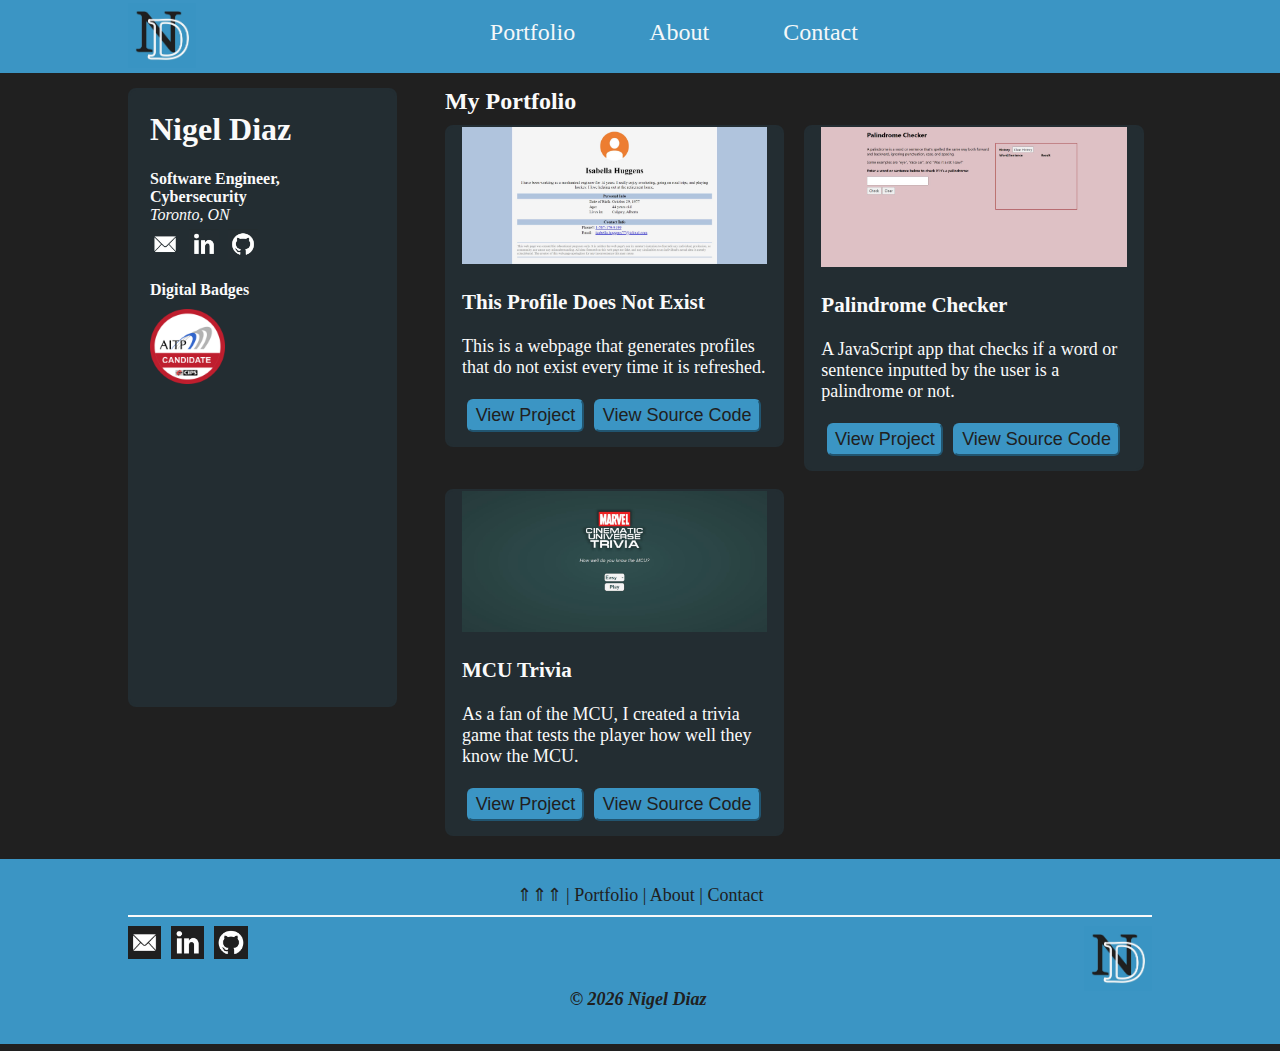
==== commit a29ec6bd: "updated portfolio" ====
--- a/index.html
+++ b/index.html
@@ -8,7 +8,7 @@
     <head>
         <meta content="text/html; charset=utf-8" http-equiv="Content-Type" />
         <meta content="en-ca" http-equiv="Content-Language" />
-        <link rel = "icon" href = "images/logo.png" />
+        <link rel = "icon" href = "images/nigel-diaz-icon.jpg" />
         <title>Nigel Diaz | Official Portfolio</title>
         <meta content="nigel diaz, nigel, diaz, software engineer, cybersecurity" name="keywords" />
         <meta content="This is the official portfolio website of Nigel Diaz." name="description" />
@@ -20,11 +20,14 @@
             <a href="index.html" title="The Official Portfolio of Nigel Diaz">
                 <img src="images/nigel_diaz_logo.jpg" alt="Nigel Diaz's logo">
             </a>
-            <ul>
-                <li><a href="index.html" title="Portfolio">Portfolio</a></li>
-                <li><a href="about.html" title="About">About</a></li>
-                <li><a href="contact.html" title="Contact">Contact</a></li>
-            </ul>
+            <div id="dropdown">
+                <button id="btnDropdown">Menu</button>
+                <ul>
+                    <li><a href="index.html" title="Portfolio">Portfolio</a></li>
+                    <li><a href="about.html" title="About">About</a></li>
+                    <li><a href="contact.html" title="Contact">Contact</a></li>
+                </ul>  
+            </div>                   
         </header>
         <main>
             <div id="sideContent">
--- a/css/index-styles.css
+++ b/css/index-styles.css
@@ -41,7 +41,7 @@
     display: inline;
 }
 
-li a {    
+li a, #btnDropdown {    
     font-size: x-large;
     text-decoration: none;
     color: #f4f8f9;
@@ -168,7 +168,60 @@
 }
 
 #contactContent table td {
-    padding-bottom: 10px;
+    padding-bottom: 10px;    
+    vertical-align: top;
+}
+
+#contactContent form {
+    font-size: large;
+}
+
+#contactContent form textarea {
+    width: 500px;
+    font-family: Arial, Helvetica, sans-serif;
+}
+
+#contactContent form input, #contactContent form textarea {
+    padding: 5px;
+}
+
+#formLabel {
+    width: 150px;
+    padding-top: 5px;
+}
+
+#firstName, #lastName {
+    width: 250px;
+}
+
+#email {
+    width: 300px;
+
+}
+
+#btnSubmit {
+    color: #202020;
+    background-color: #fafafa;
+}
+
+#btnSubmit:hover {
+    color: #fafafa;
+    background-color: #3b95c4;
+}
+
+#btnDropdown {
+    display: none;
+    color: #fafafa;
+    background: transparent;
+    border: none;
+    margin-top: -7.5px;
+    padding-left: 60px;
+    padding-right: 60px;
+}
+
+#btnDropdown:hover {
+    color: #232d32;
+    background-color: #f4f8f9;
 }
 
 #projects div {    
@@ -261,6 +314,49 @@
         height: 390px;
     }
 
+    #contactContent form textarea, #firstName, #lastName, #email {
+        width: 100%;
+    }
+
+    #btnDropdown {
+        display: block;
+        font-size: x-large;
+    }
+    
+    #dropdown {
+        display: inline-block;
+        position: relative;        
+    }
+
+    #dropdown:hover ul {
+        display: block;
+    }
+
+    ul {
+        display: none;
+        position: absolute;
+        z-index: 1;
+        margin: 0;
+    }
+
+    li {
+        display: block;
+        background-color: #3b95c4;
+        padding-top: 10px;
+        padding-bottom: 10px;
+        padding-left: 50px;
+        padding-right: 50px;
+    }
+
+    li:hover, li:hover a, li a:hover {
+        color: #202020;
+        background-color: #fafafa;
+    }
+
+    li a {
+        padding: 0;
+    }
+
     footer {
         font-size: medium;
     }
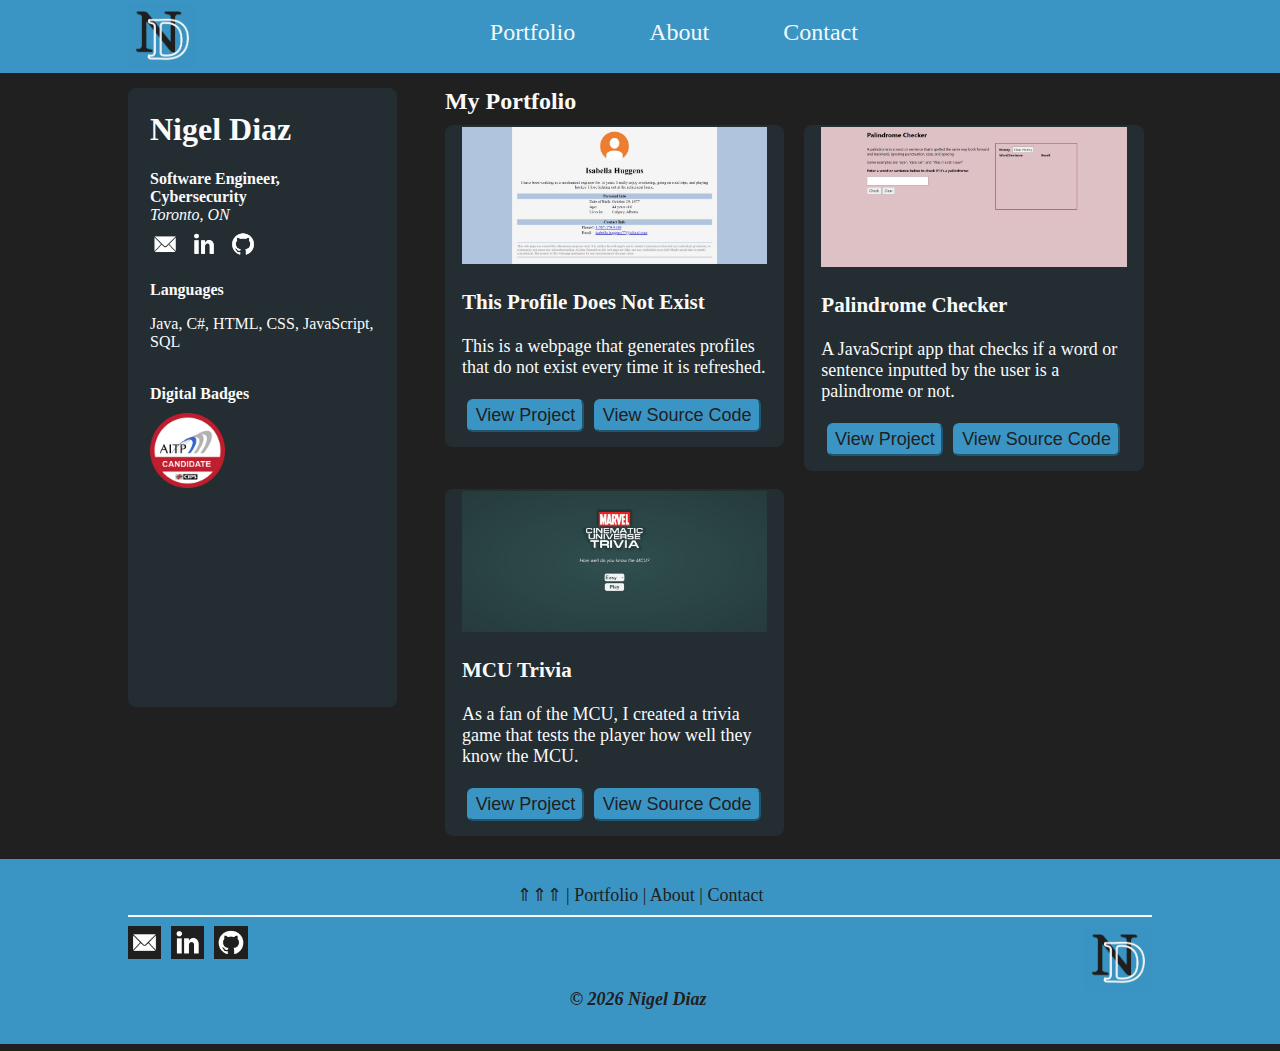
==== commit ddcf68fd: "updated index.html, index.js, index-styles.css, & about.html" ====
--- a/index.html
+++ b/index.html
@@ -46,6 +46,9 @@
                     <img id="iconGitHubProfile" src="images/github-icon-profile.jpg" alt="GitHub Icon"> 
                 </a>    
                 <br/><br/>
+                <strong>Languages</strong>
+                <p>Java, C#, HTML, CSS, JavaScript, SQL</p>
+                <br/>
                 <strong>Digital Badges</strong>
                 <br/>
                 <img src="images/aitp-badge.png" alt="AITP (Associate Information Technology Professional) Badge" title="AITP (Associate Information Technology Professional) Badge">          
--- a/css/index-styles.css
+++ b/css/index-styles.css
@@ -126,7 +126,7 @@
     padding-top: 10px;
 }
 
-#sideContent, #projects div {    
+#sideContent, #projects div, #aboutContent div {    
     background-color: #232d32;
     border-color: #232d32;
     border-style: solid;
@@ -268,6 +268,11 @@
     text-decoration: none;
 }
 
+#aboutContent img {
+    height: auto;
+    width: 40%;
+}
+
 @media only screen and (max-width: 1204px) {
     #mainContent, #projects {
         width: 100%;
@@ -311,7 +316,7 @@
 
     #aboutContent iframe {
         width: 100%;
-        height: 390px;
+        height: 500px;
     }
 
     #contactContent form textarea, #firstName, #lastName, #email {
